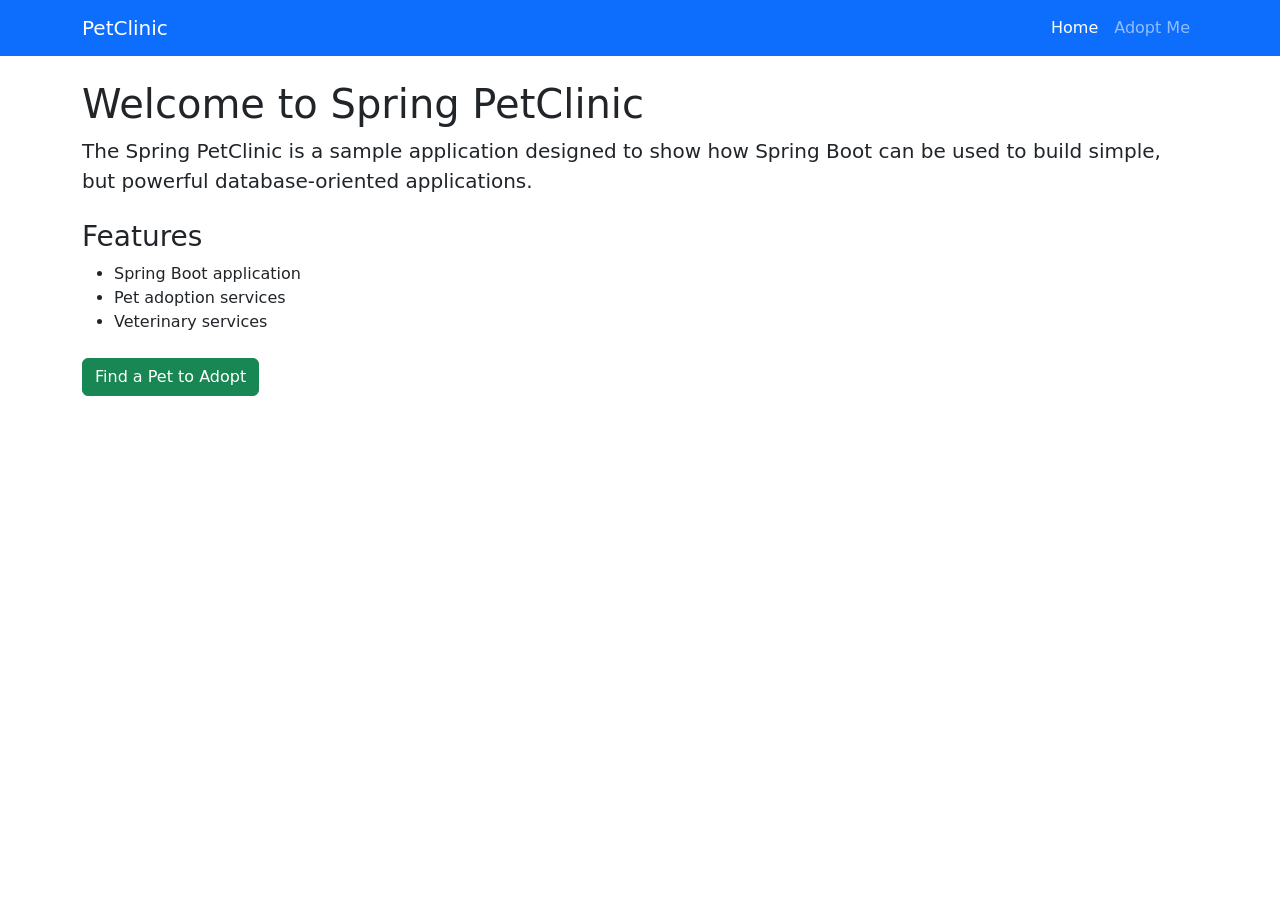
==== target/classes/templates/welcome.html @ 7bbb9cdc "Add "Adopt Me" tab with pet adoption functionality Co-authored-by: hangwan97 <53414034+hangwan97@use" ====
<!DOCTYPE html>
<html xmlns:th="http://www.thymeleaf.org">
<head>
    <meta charset="UTF-8">
    <meta name="viewport" content="width=device-width, initial-scale=1.0">
    <title>Spring PetClinic - Welcome</title>
    <link href="https://cdn.jsdelivr.net/npm/bootstrap@5.1.3/dist/css/bootstrap.min.css" rel="stylesheet">
</head>
<body>
    <nav class="navbar navbar-expand-lg navbar-dark bg-primary">
        <div class="container">
            <a class="navbar-brand" href="/">
                PetClinic
            </a>
            <div class="navbar-nav">
                <a class="nav-link active" href="/" th:href="@{/}">Home</a>
                <a class="nav-link" href="/adopt-me" th:href="@{/adopt-me}">Adopt Me</a>
            </div>
        </div>
    </nav>

    <div class="container mt-4">
        <div class="row">
            <div class="col-md-12">
                <h1>Welcome to Spring PetClinic</h1>
                <p class="lead">The Spring PetClinic is a sample application designed to show how Spring Boot can be used to build simple, but powerful database-oriented applications.</p>
                
                <div class="mt-4">
                    <h3>Features</h3>
                    <ul>
                        <li>Spring Boot application</li>
                        <li>Pet adoption services</li>
                        <li>Veterinary services</li>
                    </ul>
                </div>
                
                <div class="mt-4">
                    <a href="/adopt-me" th:href="@{/adopt-me}" class="btn btn-success">Find a Pet to Adopt</a>
                </div>
            </div>
        </div>
    </div>

    <script src="https://cdn.jsdelivr.net/npm/bootstrap@5.1.3/dist/js/bootstrap.bundle.min.js"></script>
</body>
</html>
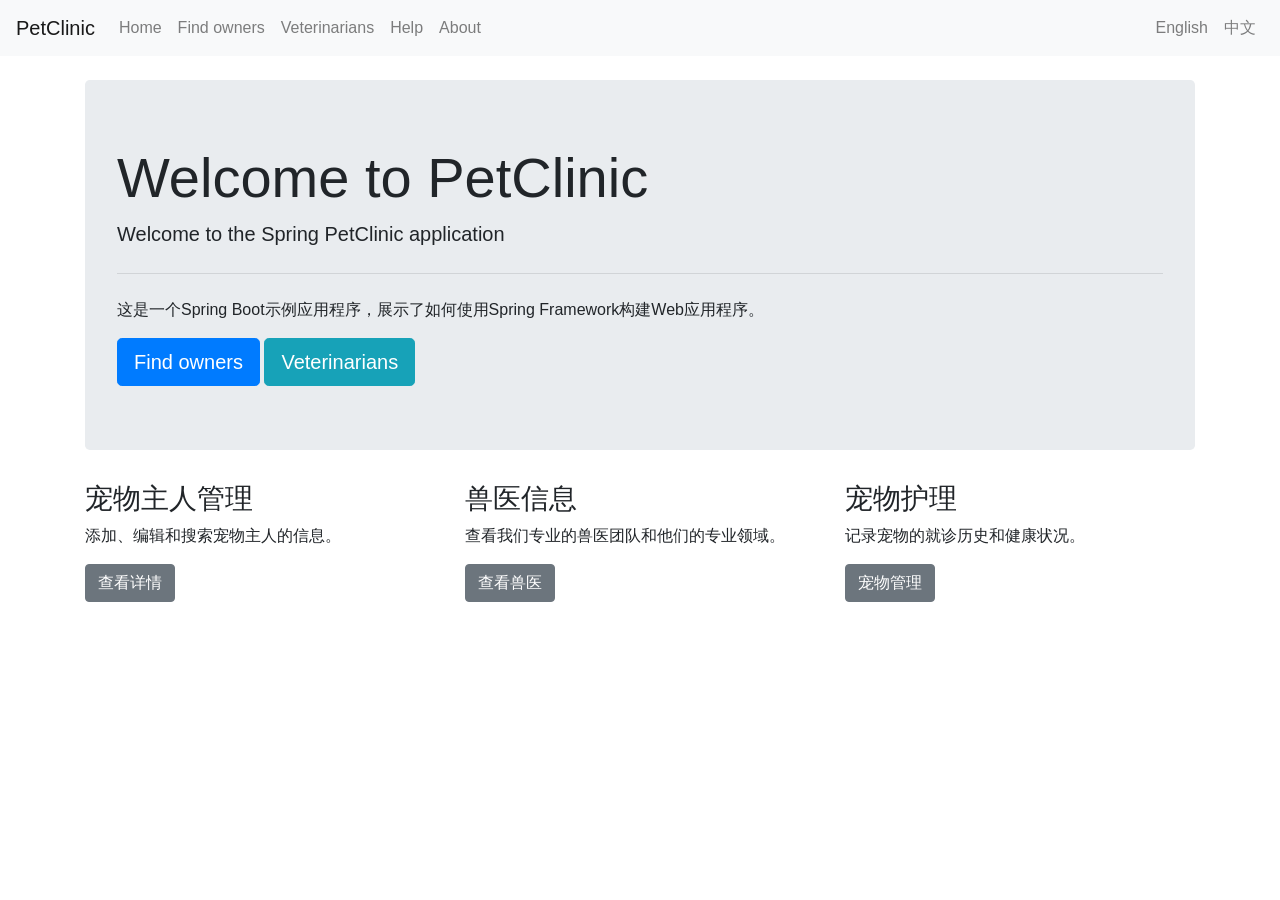
==== commit 193d3782: "Implement Chinese internationalization for PetClinic website Co-authored-by: hangwan97 <53414034+han" ====
--- a/target/classes/templates/welcome.html
+++ b/target/classes/templates/welcome.html
@@ -3,44 +3,55 @@
 <head>
     <meta charset="UTF-8">
     <meta name="viewport" content="width=device-width, initial-scale=1.0">
-    <title>Spring PetClinic - Welcome</title>
-    <link href="https://cdn.jsdelivr.net/npm/bootstrap@5.1.3/dist/css/bootstrap.min.css" rel="stylesheet">
+    <title th:text="#{welcome.title}">Welcome to PetClinic</title>
+    <link rel="stylesheet" href="https://stackpath.bootstrapcdn.com/bootstrap/4.5.2/css/bootstrap.min.css">
 </head>
 <body>
-    <nav class="navbar navbar-expand-lg navbar-dark bg-primary">
-        <div class="container">
-            <a class="navbar-brand" href="/">
-                PetClinic
-            </a>
-            <div class="navbar-nav">
-                <a class="nav-link active" href="/" th:href="@{/}">Home</a>
-                <a class="nav-link" href="/adopt-me" th:href="@{/adopt-me}">Adopt Me</a>
-            </div>
+    <nav class="navbar navbar-expand-lg navbar-light bg-light">
+        <a class="navbar-brand" href="/" th:text="#{welcome.title}">PetClinic</a>
+        <div class="navbar-nav">
+            <a class="nav-link" href="/" th:text="#{navigation.home}">Home</a>
+            <a class="nav-link" href="/owners" th:text="#{navigation.find.owners}">Find owners</a>
+            <a class="nav-link" href="/vets" th:text="#{navigation.veterinarians}">Veterinarians</a>
+            <a class="nav-link" href="/help" th:text="#{navigation.help}">Help</a>
+            <a class="nav-link" href="/about" th:text="#{navigation.about}">About</a>
+        </div>
+        <div class="navbar-nav ml-auto">
+            <a class="nav-link" href="?lang=en">English</a>
+            <a class="nav-link" href="?lang=zh_CN">中文</a>
         </div>
     </nav>
 
     <div class="container mt-4">
+        <div class="jumbotron">
+            <h1 class="display-4" th:text="#{welcome.title}">Welcome to PetClinic</h1>
+            <p class="lead" th:text="#{welcome.message}">Welcome to the Spring PetClinic application</p>
+            <hr class="my-4">
+            <p>这是一个Spring Boot示例应用程序，展示了如何使用Spring Framework构建Web应用程序。</p>
+            <a class="btn btn-primary btn-lg" href="/owners" role="button" th:text="#{navigation.find.owners}">Find owners</a>
+            <a class="btn btn-info btn-lg" href="/vets" role="button" th:text="#{navigation.veterinarians}">Veterinarians</a>
+        </div>
+
         <div class="row">
-            <div class="col-md-12">
-                <h1>Welcome to Spring PetClinic</h1>
-                <p class="lead">The Spring PetClinic is a sample application designed to show how Spring Boot can be used to build simple, but powerful database-oriented applications.</p>
-                
-                <div class="mt-4">
-                    <h3>Features</h3>
-                    <ul>
-                        <li>Spring Boot application</li>
-                        <li>Pet adoption services</li>
-                        <li>Veterinary services</li>
-                    </ul>
-                </div>
-                
-                <div class="mt-4">
-                    <a href="/adopt-me" th:href="@{/adopt-me}" class="btn btn-success">Find a Pet to Adopt</a>
-                </div>
+            <div class="col-md-4">
+                <h3>宠物主人管理</h3>
+                <p>添加、编辑和搜索宠物主人的信息。</p>
+                <p><a class="btn btn-secondary" href="/owners" role="button" th:text="#{navigation.find.owners}">查看详情</a></p>
+            </div>
+            <div class="col-md-4">
+                <h3>兽医信息</h3>
+                <p>查看我们专业的兽医团队和他们的专业领域。</p>
+                <p><a class="btn btn-secondary" href="/vets" role="button" th:text="#{navigation.veterinarians}">查看兽医</a></p>
+            </div>
+            <div class="col-md-4">
+                <h3>宠物护理</h3>
+                <p>记录宠物的就诊历史和健康状况。</p>
+                <p><a class="btn btn-secondary" href="/pets" role="button">宠物管理</a></p>
             </div>
         </div>
     </div>
 
-    <script src="https://cdn.jsdelivr.net/npm/bootstrap@5.1.3/dist/js/bootstrap.bundle.min.js"></script>
+    <script src="https://code.jquery.com/jquery-3.5.1.slim.min.js"></script>
+    <script src="https://cdn.jsdelivr.net/npm/bootstrap@4.5.2/dist/js/bootstrap.bundle.min.js"></script>
 </body>
 </html>
